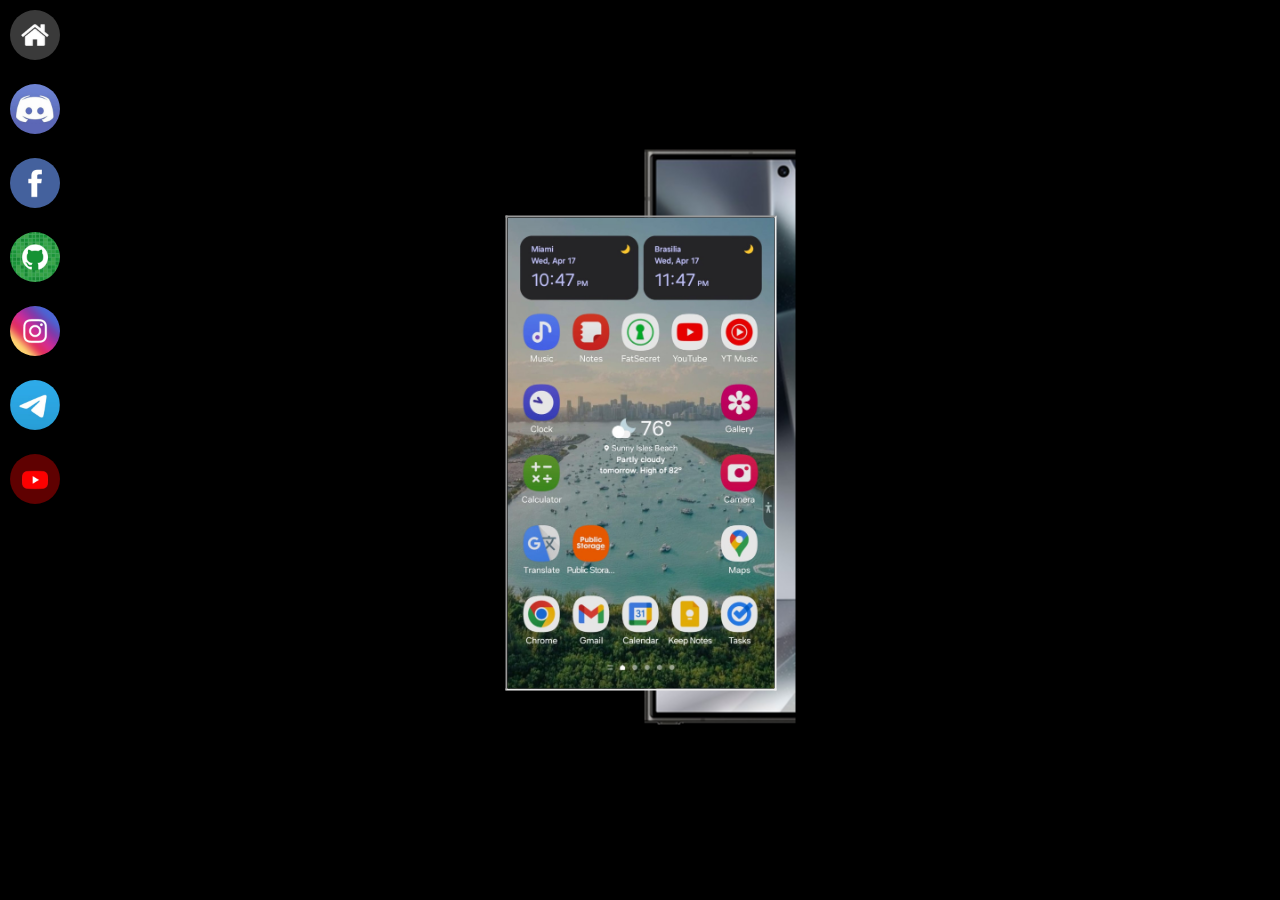
==== index.html @ 9563e04b "first time" ====
<!DOCTYPE html>
<html lang="pt-br">
<head>
    <meta charset="UTF-8">
    <meta name="viewport" content="width=device-width, initial-scale=1.0">
    <title>Redes Sociais</title>
    <link rel="stylesheet" href="style.css">
</head>
<body>
    <main>
        <section id="telefone">
            <iframe src="home.html" name="tela" id="tela"> 
                Seu navegador não é compatível com isso.
            </iframe>
        </section>
        <section id="redes-sociais">
            <a href="home.html" target="tela"><img src="imagens/logo-home.jpg" alt="home"></a><br>
            <a href="#" target="tela"><img src="imagens/logo-discord.jpg" alt="Discord"></a><br>
            <a href="#" target="tela"><img src="imagens/logo-facebook.jpg" alt="Facebook"></a><br>
            <a href="#" target="tela"><img src="imagens/logo-github.jpg" alt="GitHub"></a><br>
            <a href="#" target="tela"><img src="imagens/logo-instagram.jpg" alt="Instagram"></a><br>
            <a href="#" target="tela"><img src="imagens/logo-telegram1.jpg" alt="Telegram"></a><br>
            <a href="#" target="tela"><img src="imagens/logo-youtube.jpg" alt="YouTube"></a><br>
        </section>
    </main>
</body>
</html>
---- style.css ----
@charset "UFT-8";

* {
    margin: 0px;
    padding: 0px;
    font-family: Arial, Helvetica, sans-serif;
}

html, body {
    height: 100vh;
    width: 100vw;
    background-color: black;
}

body {
    background-color: black;
    background-size: cover;
    background-attachment: fixed;
}

main {
    position: relative;
    height: 100vh;
}

section#telefone {
    position: absolute;
    top: 50%;
    left: 50%;
    transform: translate(-50%, -50%);
    height: 627px;
    width: 311px;
    background: url('imagens/frame-s24ultra.png') no-repeat;
}

iframe#tela {
    position: relative;
    top: 79px;
    left: 21px;
    width: 267px;
    height: 471px;
}

section#redes-sociais img {
    width: 50px;
    margin: 10px;
    border-radius: 50%;
    box-shadow: 2px 2px 5px rgba(0, 0, 0, 0.400);
    box-sizing: border-box;
}

section#redes-sociais img:hover {
    border: 2px solid rgba(255, 255, 255, 0.637);
    transform: translate(-3px, -3px);
    box-shadow: 5px 5px 10px rgba(0, 0, 0, 0.623);
    transition: trasnform 0.2s, border 0.4s;
}
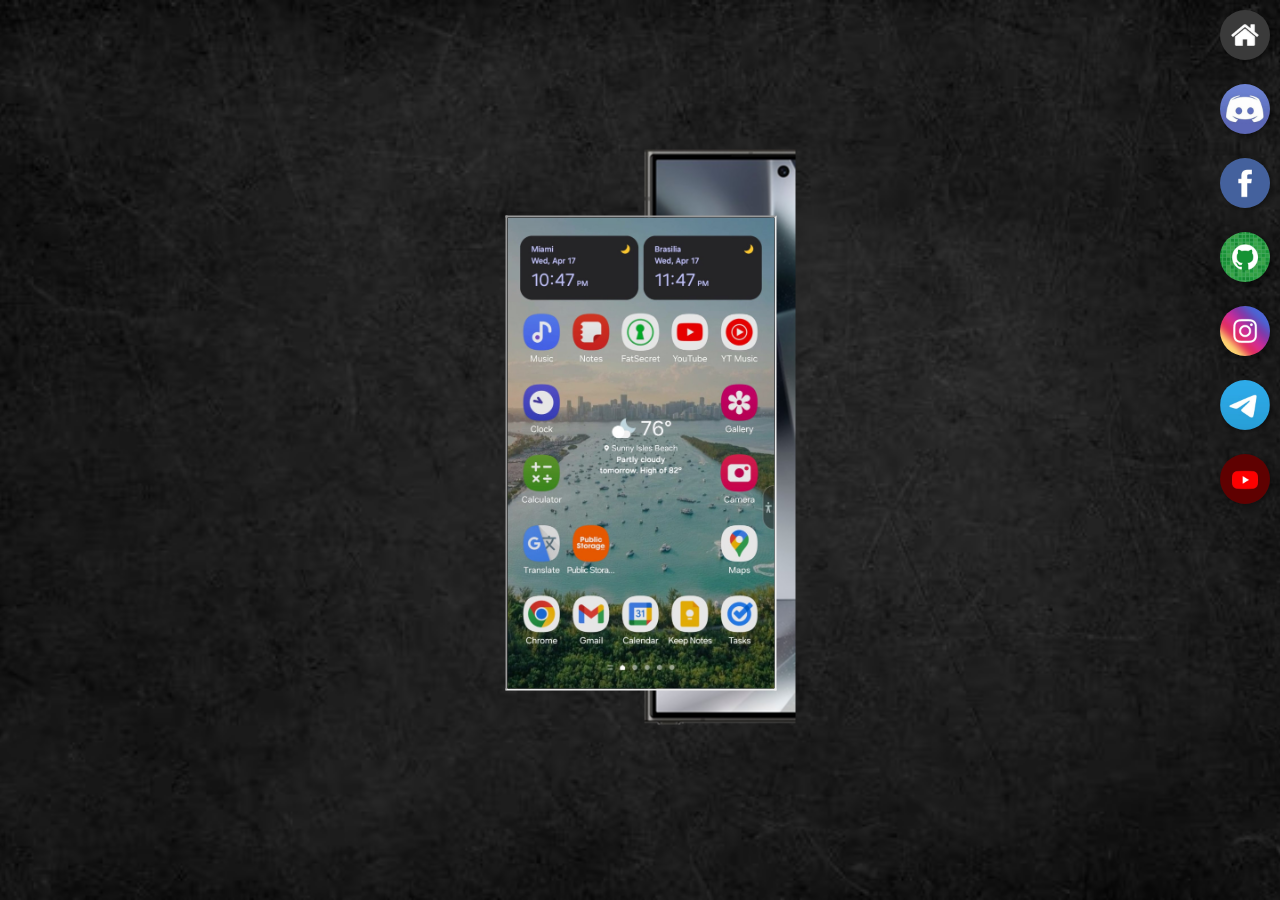
==== commit c7c7eeaa: "second time" ====
--- a/index.html
+++ b/index.html
@@ -4,7 +4,7 @@
     <meta charset="UTF-8">
     <meta name="viewport" content="width=device-width, initial-scale=1.0">
     <title>Redes Sociais</title>
-    <link rel="stylesheet" href="style.css">
+    <link rel="stylesheet" href="/estilos/style.css">
 </head>
 <body>
     <main>
@@ -18,9 +18,9 @@
             <a href="#" target="tela"><img src="imagens/logo-discord.jpg" alt="Discord"></a><br>
             <a href="#" target="tela"><img src="imagens/logo-facebook.jpg" alt="Facebook"></a><br>
             <a href="#" target="tela"><img src="imagens/logo-github.jpg" alt="GitHub"></a><br>
-            <a href="#" target="tela"><img src="imagens/logo-instagram.jpg" alt="Instagram"></a><br>
-            <a href="#" target="tela"><img src="imagens/logo-telegram1.jpg" alt="Telegram"></a><br>
-            <a href="#" target="tela"><img src="imagens/logo-youtube.jpg" alt="YouTube"></a><br>
+            <a href="instagram.html" target="tela"><img src="imagens/logo-instagram.jpg" alt="Instagram"></a><br>
+            <a href="#" target="tela"><img src="imagens/logo-telegram.jpg" alt="Telegram"></a><br>
+            <a href="#" target="tela"><img src="imagens/logo-youtube.jpg" alt="YouTube"></a>
         </section>
     </main>
 </body>
--- a/estilos/style.css
+++ b/estilos/style.css
@@ -0,0 +1,61 @@
+@charset "UFT-8";
+
+* {
+    margin: 0px;
+    padding: 0px;
+    font-family: Arial, Helvetica, sans-serif;
+}
+
+html, body {
+    height: 100vh;
+    width: 100vw;
+    background-color: black;
+}
+
+body {
+    background: url('../imagens/fundo-escuro.jpg') no-repeat top center;
+    background-size: cover;
+    background-attachment: fixed;
+}
+
+main {
+    position: relative;
+    height: 100vh;
+}
+
+section#telefone {
+    position: absolute;
+    top: 50%;
+    left: 50%;
+    transform: translate(-50%, -50%);
+    height: 627px;
+    width: 311px;
+    background: url('../imagens/frame-s24ultra.png') no-repeat;
+}
+
+iframe#tela {
+    position: relative;
+    top: 79px;
+    left: 21px;
+    width: 267px;
+    height: 471px;
+}
+
+section#redes-sociais {
+    text-align: right;
+}
+
+section#redes-sociais img {
+    width: 50px;
+    margin: 10px;
+    border-radius: 50%;
+    box-shadow: 2px 2px 5px rgba(0, 0, 0, 0.400);
+    box-sizing: border-box;
+}
+
+section#redes-sociais img:hover {
+    border: 2px solid rgba(255, 255, 255, 0.637);
+    transform: translate(-3px, -3px);
+    box-shadow: 5px 5px 10px rgba(0, 0, 0, 0.623);
+    transition: trasnform 0.2s, border 0.4s;
+}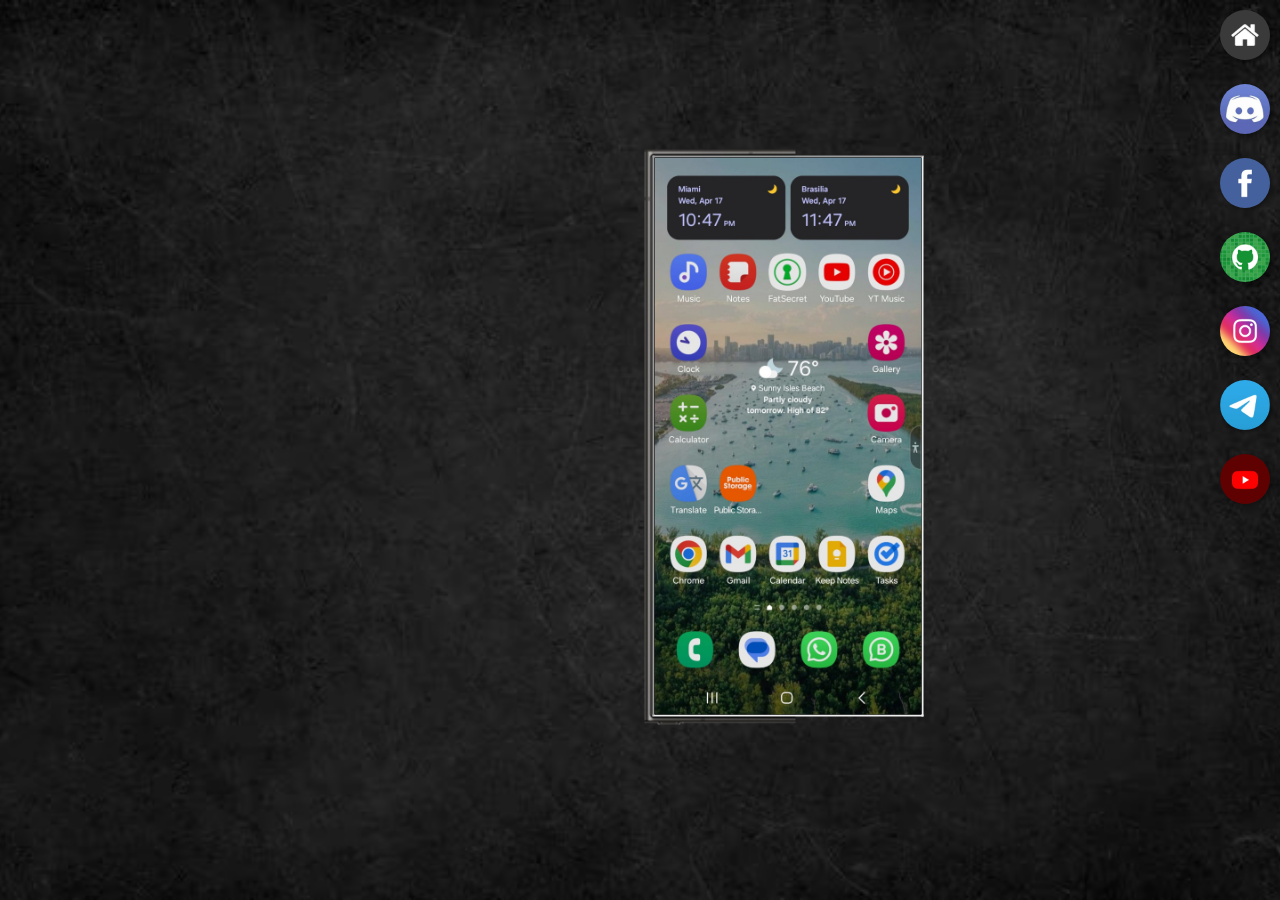
==== commit f3b59306: "thirty time" ====
--- a/index.html
+++ b/index.html
@@ -4,7 +4,7 @@
     <meta charset="UTF-8">
     <meta name="viewport" content="width=device-width, initial-scale=1.0">
     <title>Redes Sociais</title>
-    <link rel="stylesheet" href="/estilos/style.css">
+    <link rel="stylesheet" href="estilos/style.css">
 </head>
 <body>
     <main>
--- a/estilos/style.css
+++ b/estilos/style.css
@@ -28,6 +28,7 @@
     top: 50%;
     left: 50%;
     transform: translate(-50%, -50%);
+    
     height: 627px;
     width: 311px;
     background: url('../imagens/frame-s24ultra.png') no-repeat;
@@ -35,10 +36,10 @@
 
 iframe#tela {
     position: relative;
-    top: 79px;
-    left: 21px;
+    top: 19px;
+    left: 168px;
     width: 267px;
-    height: 471px;
+    height: 557px;
 }
 
 section#redes-sociais {
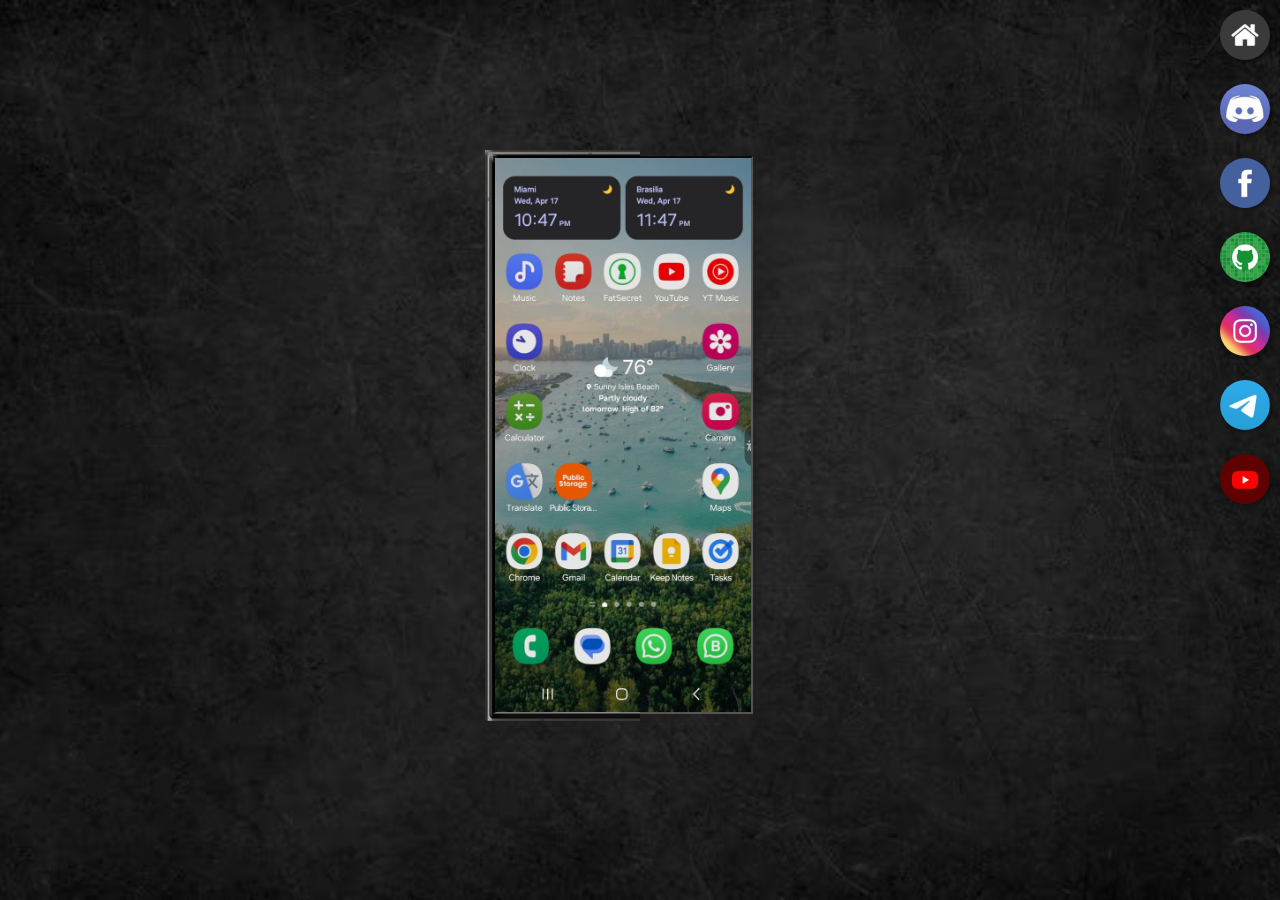
==== commit 05cec99b: "redes+" ====
--- a/index.html
+++ b/index.html
@@ -15,7 +15,7 @@
         </section>
         <section id="redes-sociais">
             <a href="home.html" target="tela"><img src="imagens/logo-home.jpg" alt="home"></a><br>
-            <a href="#" target="tela"><img src="imagens/logo-discord.jpg" alt="Discord"></a><br>
+            <a href="discord.html" target="tela"><img src="imagens/logo-discord.jpg" alt="Discord"></a><br>
             <a href="#" target="tela"><img src="imagens/logo-facebook.jpg" alt="Facebook"></a><br>
             <a href="#" target="tela"><img src="imagens/logo-github.jpg" alt="GitHub"></a><br>
             <a href="instagram.html" target="tela"><img src="imagens/logo-instagram.jpg" alt="Instagram"></a><br>
--- a/estilos/style.css
+++ b/estilos/style.css
@@ -15,7 +15,7 @@
 body {
     background: url('../imagens/fundo-escuro.jpg') no-repeat top center;
     background-size: cover;
-    background-attachment: fixed;
+    
 }
 
 main {
@@ -27,19 +27,22 @@
     position: absolute;
     top: 50%;
     left: 50%;
-    transform: translate(-50%, -50%);
+    transform: translate(-100%, -50%);
     
-    height: 627px;
-    width: 311px;
-    background: url('../imagens/frame-s24ultra.png') no-repeat;
+    height: 600px;
+    width: 155px;
+    background: url('../imagens/frame-s24ultra2.png') no-repeat;
 }
 
 iframe#tela {
     position: relative;
-    top: 19px;
-    left: 168px;
-    width: 267px;
-    height: 557px;
+    top: 6px;
+    left: 8px;
+    width: 260px;
+    height: 558px;
+    border-color: rgba(34, 32, 32, 0.658);
+    box-shadow: 5px 5px 10px rgba(34, 32, 32, 0.658);
+    box-sizing: border-box;
 }
 
 section#redes-sociais {
